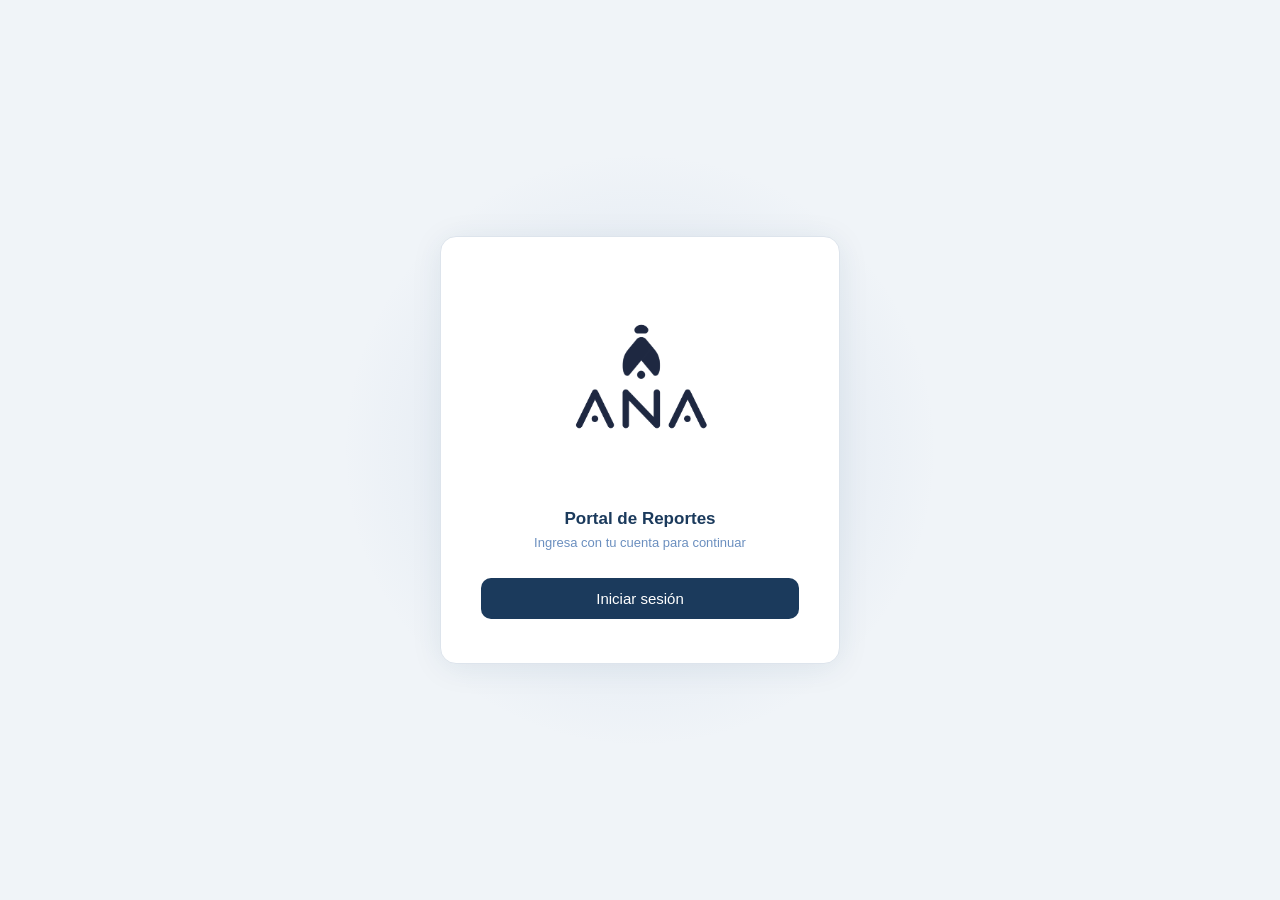
==== index.html @ 8ad3aed4 "Update index.html" ====
<!DOCTYPE html>
<html lang="es">
<head>
  <meta charset="UTF-8" />
  <meta name="viewport" content="width=device-width, initial-scale=1.0" />
  <title>ANA · Portal de Reportes</title>
  <link rel="stylesheet" href="css/styles.css" />
  <script src="https://identity.netlify.com/v1/netlify-identity-widget.js"></script>
</head>
<body class="login-page">

  <div class="login-bg-glow"></div>

  <div class="login-card">
    <div class="login-logo">
      <img src="img/ANA_marca.png" alt="ANA – Ilumina tus decisiones" class="logo-img" />
    </div>
    <p class="login-subtitle">Portal de Reportes</p>
    <p class="login-hint">Ingresa con tu cuenta para continuar</p>
    <button class="btn-login" data-netlify-identity-button>Iniciar sesión</button>
  </div>

  <script>
    netlifyIdentity.on('login', () => {
      window.location.href = '/dashboard.html';
    });
    netlifyIdentity.on('init', user => {
      if (user) window.location.href = '/dashboard.html';
    });
  </script>
</body>
</html>
---- css/styles.css ----
/* ── Reset & Base ─────────────────────────────────────────────── */
*, *::before, *::after { box-sizing: border-box; margin: 0; padding: 0; }

:root {
  --sidebar-width: 240px;
  --topbar-height: 56px;

  /* ANA brand colors */
  --ana-dark:   #1B3A5C;
  --ana-mid:    #6B8FBF;
  --ana-light:  #A8C0D6;
  --ana-gold:   #F5A623;
  --ana-bg:     #F0F4F8;

  --white:      #FFFFFF;
  --border:     #DDE4EC;
  --text-primary:   #1B3A5C;
  --text-secondary: #6B8FBF;
  --text-hint:      #9AAFBF;
  --radius: 10px;
}

body {
  font-family: -apple-system, BlinkMacSystemFont, 'Segoe UI', sans-serif;
  color: var(--text-primary);
  background: var(--ana-bg);
}
button { cursor: pointer; border: none; background: none; font-family: inherit; }
ul { list-style: none; }

/* ── LOGIN PAGE ───────────────────────────────────────────────── */
.login-page {
  display: flex;
  align-items: center;
  justify-content: center;
  min-height: 100vh;
  background: var(--ana-bg);
  position: relative;
  overflow: hidden;
}

/* Glow decorativo detrás de la card */
.login-bg-glow {
  position: absolute;
  width: 600px;
  height: 600px;
  border-radius: 50%;
  background: radial-gradient(circle, rgba(107,143,191,0.18) 0%, transparent 70%);
  top: 50%; left: 50%;
  transform: translate(-50%, -50%);
  pointer-events: none;
}

.login-card {
  position: relative;
  background: var(--white);
  border-radius: 16px;
  border: 1px solid var(--border);
  padding: 2.75rem 2.5rem;
  width: 100%;
  max-width: 400px;
  text-align: center;
  box-shadow: 0 4px 32px rgba(27,58,92,0.08);
}

.login-logo { margin-bottom: 1.5rem; }

.logo-img {
  width: 200px;
  /* El logo tiene fondo negro, lo recortamos para que funcione en blanco */
  mix-blend-mode: multiply;
}

/* Truco para logos con fondo negro: invertimos los negros */
@media (prefers-color-scheme: light) {
  .logo-img { filter: brightness(0) saturate(100%) invert(18%) sepia(40%) saturate(600%) hue-rotate(185deg) brightness(80%); }
}

.login-subtitle {
  font-size: 17px;
  font-weight: 600;
  color: var(--ana-dark);
  margin-bottom: 0.35rem;
}

.login-hint {
  font-size: 13px;
  color: var(--text-secondary);
  margin-bottom: 1.75rem;
}

.btn-login {
  width: 100%;
  background: var(--ana-dark);
  color: var(--white);
  border-radius: var(--radius);
  padding: 0.75rem 1.5rem;
  font-size: 15px;
  font-weight: 500;
  transition: background 0.15s, transform 0.1s;
}
.btn-login:hover { background: #142d47; }
.btn-login:active { transform: scale(0.98); }

/* ── DASHBOARD LAYOUT ─────────────────────────────────────────── */
.dashboard-page { display: flex; height: 100vh; overflow: hidden; }

/* ── SIDEBAR ─────────────────────────────────────────────────── */
.sidebar {
  width: var(--sidebar-width);
  background: var(--ana-dark);
  display: flex;
  flex-direction: column;
  flex-shrink: 0;
  overflow: hidden;
  transition: transform 0.25s ease;
  z-index: 200;
}

.sidebar-header {
  padding: 1.25rem 1.25rem 1rem;
  border-bottom: 1px solid rgba(255,255,255,0.1);
}

.sidebar-logo-img {
  width: 140px;
  /* Forzamos el logo a verse blanco sobre fondo oscuro */
  filter: brightness(0) invert(1);
}

/* ── NAV ─────────────────────────────────────────────────────── */
.sidebar-nav {
  flex: 1;
  overflow-y: auto;
  padding: 0.75rem 0;
  scrollbar-width: thin;
  scrollbar-color: rgba(255,255,255,0.15) transparent;
}

.nav-section { }

.nav-category {
  width: 100%;
  display: flex;
  align-items: center;
  justify-content: space-between;
  padding: 0.6rem 1.25rem;
  font-size: 11px;
  font-weight: 700;
  color: var(--ana-light);
  text-transform: uppercase;
  letter-spacing: 0.06em;
  background: none;
  transition: color 0.15s;
}
.nav-category:hover { color: var(--white); }
.nav-category-label { display: flex; align-items: center; gap: 8px; }
.nav-icon { font-size: 13px; }

.nav-chevron { transition: transform 0.2s; color: var(--ana-light); }
.nav-section.open .nav-chevron { transform: rotate(180deg); }

.nav-reports {
  max-height: 0;
  overflow: hidden;
  transition: max-height 0.25s ease;
}

.nav-report-item {
  width: 100%;
  text-align: left;
  padding: 0.45rem 1.25rem 0.45rem 2.5rem;
  font-size: 13.5px;
  color: rgba(255,255,255,0.7);
  position: relative;
  transition: color 0.15s, background 0.15s;
}
.nav-report-item::before {
  content: '';
  position: absolute;
  left: 1.5rem;
  top: 50%;
  transform: translateY(-50%);
  width: 4px; height: 4px;
  border-radius: 50%;
  background: var(--ana-mid);
  transition: background 0.15s;
}
.nav-report-item:hover {
  color: var(--white);
  background: rgba(255,255,255,0.06);
}
.nav-report-item.active {
  color: var(--white);
  background: rgba(245,166,35,0.15);
}
.nav-report-item.active::before { background: var(--ana-gold); }

/* ── SIDEBAR FOOTER ──────────────────────────────────────────── */
.sidebar-footer {
  padding: 0.875rem 1.25rem;
  border-top: 1px solid rgba(255,255,255,0.1);
  display: flex;
  align-items: center;
  gap: 10px;
}

.user-info { display: flex; align-items: center; gap: 8px; flex: 1; min-width: 0; }

.user-avatar {
  width: 30px; height: 30px;
  border-radius: 50%;
  background: var(--ana-gold);
  color: var(--ana-dark);
  font-size: 13px;
  font-weight: 700;
  display: flex; align-items: center; justify-content: center;
  flex-shrink: 0;
}

.user-email {
  font-size: 12px;
  color: var(--ana-light);
  white-space: nowrap;
  overflow: hidden;
  text-overflow: ellipsis;
}

.btn-logout {
  color: var(--ana-light);
  padding: 4px;
  border-radius: 6px;
  flex-shrink: 0;
  transition: color 0.15s;
}
.btn-logout:hover { color: #ff6b6b; }

/* ── MAIN CONTENT ─────────────────────────────────────────────── */
.main-content {
  flex: 1;
  display: flex;
  flex-direction: column;
  overflow: hidden;
  min-width: 0;
  background: var(--ana-bg);
}

/* ── TOPBAR (mobile) ─────────────────────────────────────────── */
.topbar {
  display: none;
  align-items: center;
  gap: 12px;
  height: var(--topbar-height);
  padding: 0 1rem;
  background: var(--white);
  border-bottom: 1px solid var(--border);
  flex-shrink: 0;
}

.topbar-title {
  font-size: 15px;
  font-weight: 500;
  color: var(--text-primary);
  white-space: nowrap;
  overflow: hidden;
  text-overflow: ellipsis;
}

.btn-menu-toggle { color: var(--ana-dark); padding: 6px; border-radius: 6px; }

/* ── WELCOME SCREEN ──────────────────────────────────────────── */
.welcome-screen {
  flex: 1;
  display: flex;
  align-items: center;
  justify-content: center;
  padding: 2rem;
}

.welcome-content { text-align: center; max-width: 380px; }

.welcome-logo {
  width: 220px;
  margin-bottom: 1.25rem;
  /* mismo truco de color que en login */
  filter: brightness(0) saturate(100%) invert(18%) sepia(40%) saturate(600%) hue-rotate(185deg) brightness(80%);
}

.welcome-tagline {
  font-size: 16px;
  font-weight: 600;
  color: var(--ana-dark);
  margin-bottom: 0.5rem;
}

.welcome-hint {
  font-size: 13px;
  color: var(--text-secondary);
  line-height: 1.6;
}

/* Punto dorado decorativo */
.welcome-content::after {
  content: '•';
  display: block;
  font-size: 28px;
  color: var(--ana-gold);
  margin-top: 1.5rem;
}

/* ── REPORT CONTAINER ────────────────────────────────────────── */
.report-container {
  flex: 1;
  display: flex;
  flex-direction: column;
  overflow: hidden;
  padding: 1.25rem;
  gap: 1rem;
}

.report-header { flex-shrink: 0; }

.report-category {
  font-size: 11px;
  font-weight: 700;
  text-transform: uppercase;
  letter-spacing: 0.06em;
  color: var(--ana-gold);
  margin-bottom: 2px;
}

.report-title {
  font-size: 20px;
  font-weight: 600;
  color: var(--ana-dark);
}

.iframe-wrapper {
  flex: 1;
  background: var(--white);
  border-radius: 12px;
  border: 1px solid var(--border);
  overflow: hidden;
  box-shadow: 0 2px 12px rgba(27,58,92,0.06);
}

.iframe-wrapper iframe { width: 100%; height: 100%; display: block; }

/* ── MOBILE OVERLAY ──────────────────────────────────────────── */
.sidebar-overlay {
  display: none;
  position: fixed;
  inset: 0;
  background: rgba(27,58,92,0.45);
  z-index: 199;
  opacity: 0;
  transition: opacity 0.25s;
}

/* ── RESPONSIVE ──────────────────────────────────────────────── */
@media (max-width: 768px) {
  .sidebar {
    position: fixed;
    top: 0; left: 0; bottom: 0;
    transform: translateX(-100%);
  }
  .sidebar.open { transform: translateX(0); }
  .sidebar-overlay { display: block; }
  .sidebar-overlay.visible { opacity: 1; pointer-events: all; }
  .topbar { display: flex; }
  .report-container { padding: 0.875rem; }
  .report-title { font-size: 17px; }
}
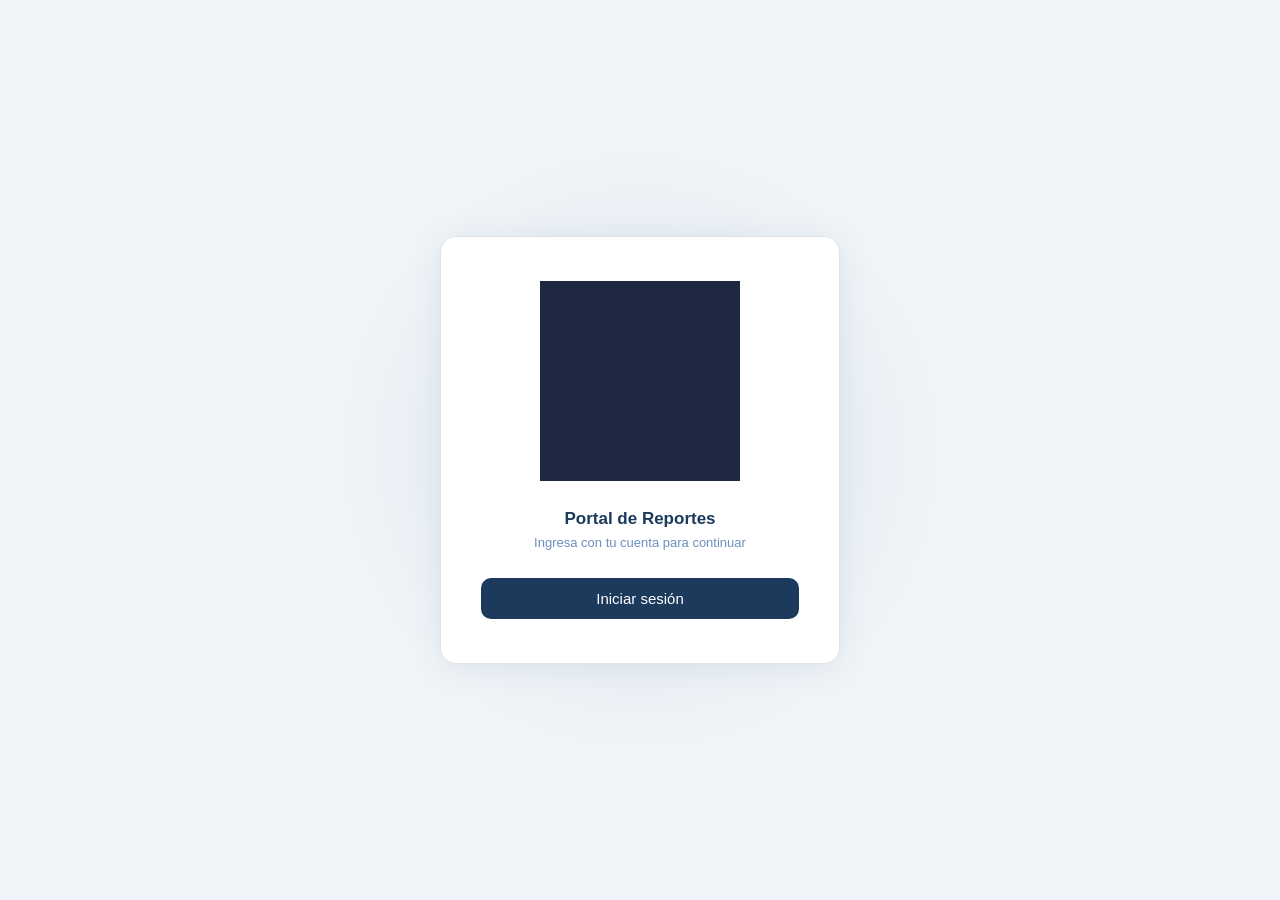
==== commit 642e74f3: "Update index.html" ====
--- a/index.html
+++ b/index.html
@@ -13,7 +13,7 @@
 
   <div class="login-card">
     <div class="login-logo">
-      <img src="img/ANA_marca.png" alt="ANA – Ilumina tus decisiones" class="logo-img" />
+      <img src="img/ANA_marca.jpg" alt="ANA – Ilumina tus decisiones" class="logo-img" />
     </div>
     <p class="login-subtitle">Portal de Reportes</p>
     <p class="login-hint">Ingresa con tu cuenta para continuar</p>
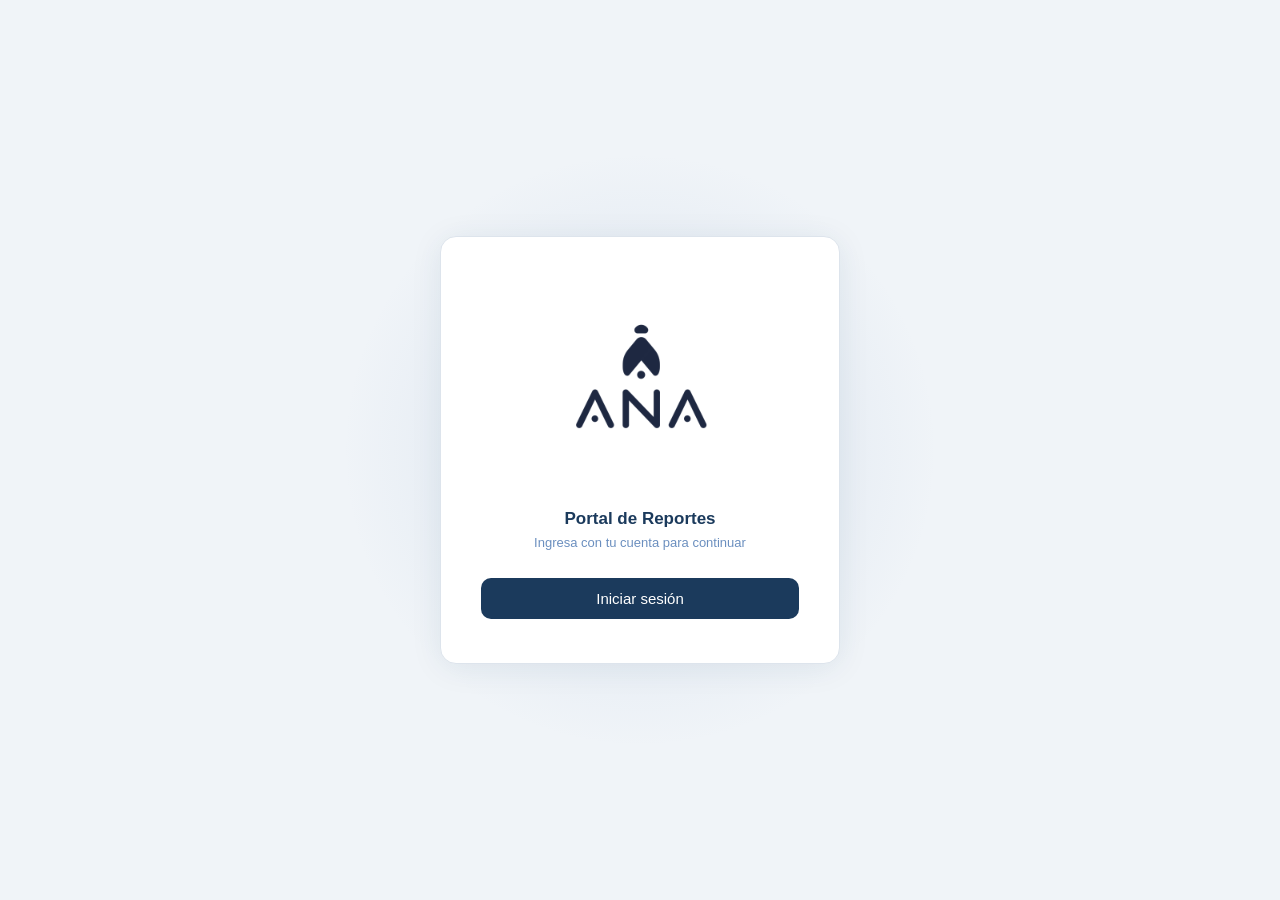
==== commit c69a75ed: "Update index.html" ====
--- a/index.html
+++ b/index.html
@@ -13,7 +13,7 @@
 
   <div class="login-card">
     <div class="login-logo">
-      <img src="img/ANA_marca.jpg" alt="ANA – Ilumina tus decisiones" class="logo-img" />
+      <img src="img/ANA_marca-removebg-preview.png" alt="ANA – Ilumina tus decisiones" class="logo-img" />
     </div>
     <p class="login-subtitle">Portal de Reportes</p>
     <p class="login-hint">Ingresa con tu cuenta para continuar</p>
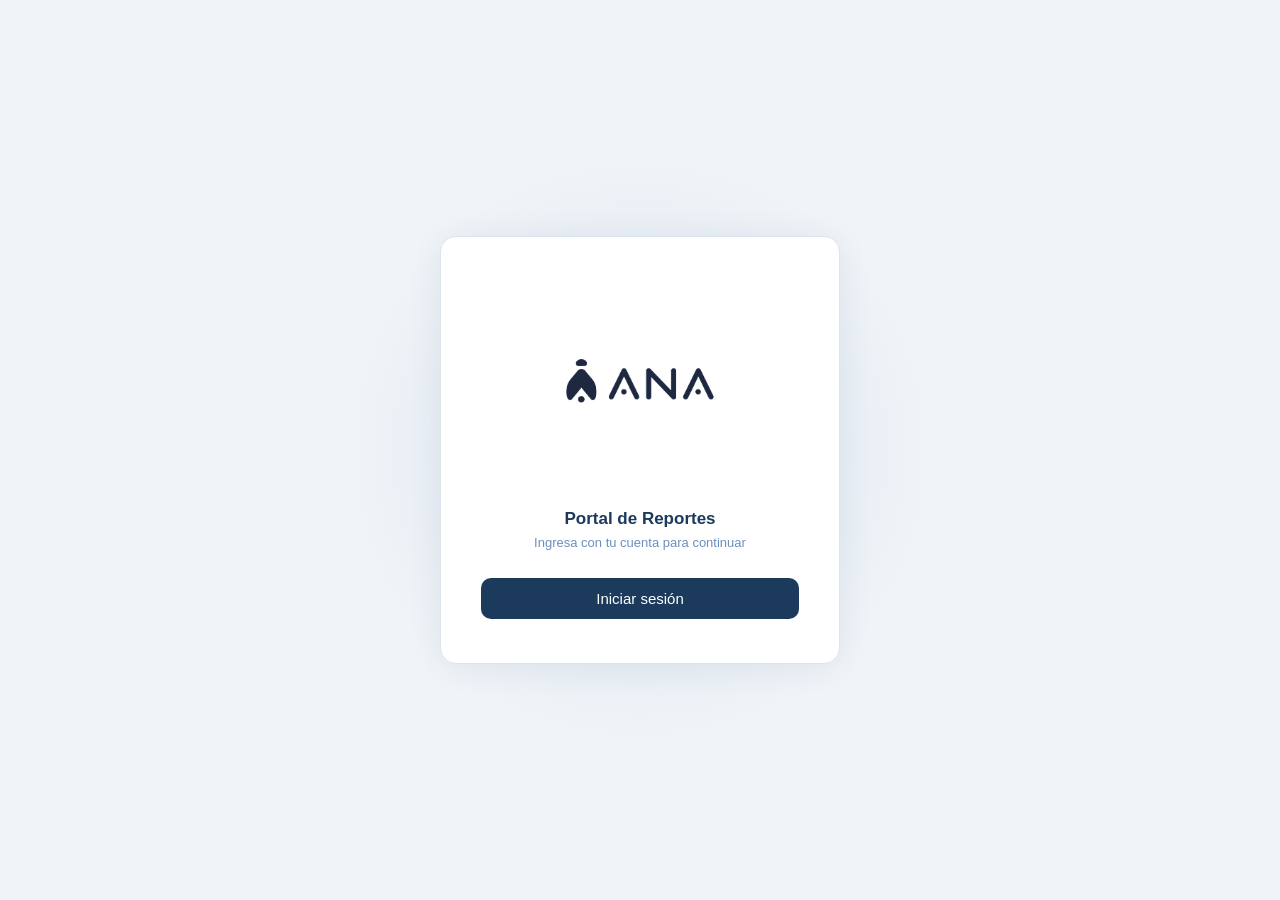
==== commit 71d48ba0: "Update index.html" ====
--- a/index.html
+++ b/index.html
@@ -13,7 +13,7 @@
 
   <div class="login-card">
     <div class="login-logo">
-      <img src="img/ANA_marca-removebg-preview.png" alt="ANA – Ilumina tus decisiones" class="logo-img" />
+      <img src="img/ANA_marca_horizontal_negativo.png" alt="ANA – Ilumina tus decisiones" class="logo-img" />
     </div>
     <p class="login-subtitle">Portal de Reportes</p>
     <p class="login-hint">Ingresa con tu cuenta para continuar</p>
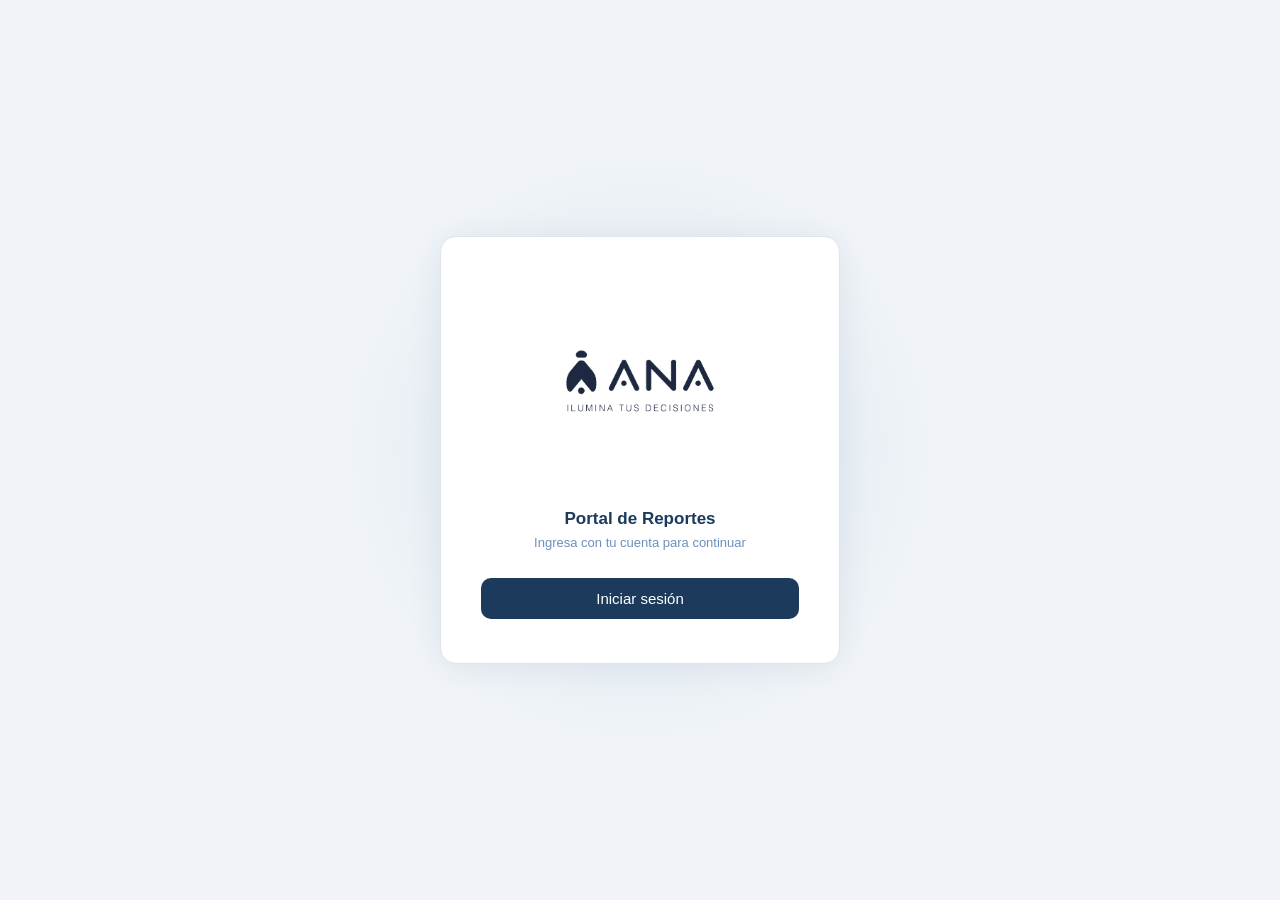
==== commit 23726a4c: "Update index.html" ====
--- a/index.html
+++ b/index.html
@@ -13,7 +13,7 @@
 
   <div class="login-card">
     <div class="login-logo">
-      <img src="img/ANA_marca_horizontal_negativo.png" alt="ANA – Ilumina tus decisiones" class="logo-img" />
+      <img src="img/ANA_marca_horizontal_slogan.png" alt="ANA – Ilumina tus decisiones" class="logo-img" />
     </div>
     <p class="login-subtitle">Portal de Reportes</p>
     <p class="login-hint">Ingresa con tu cuenta para continuar</p>
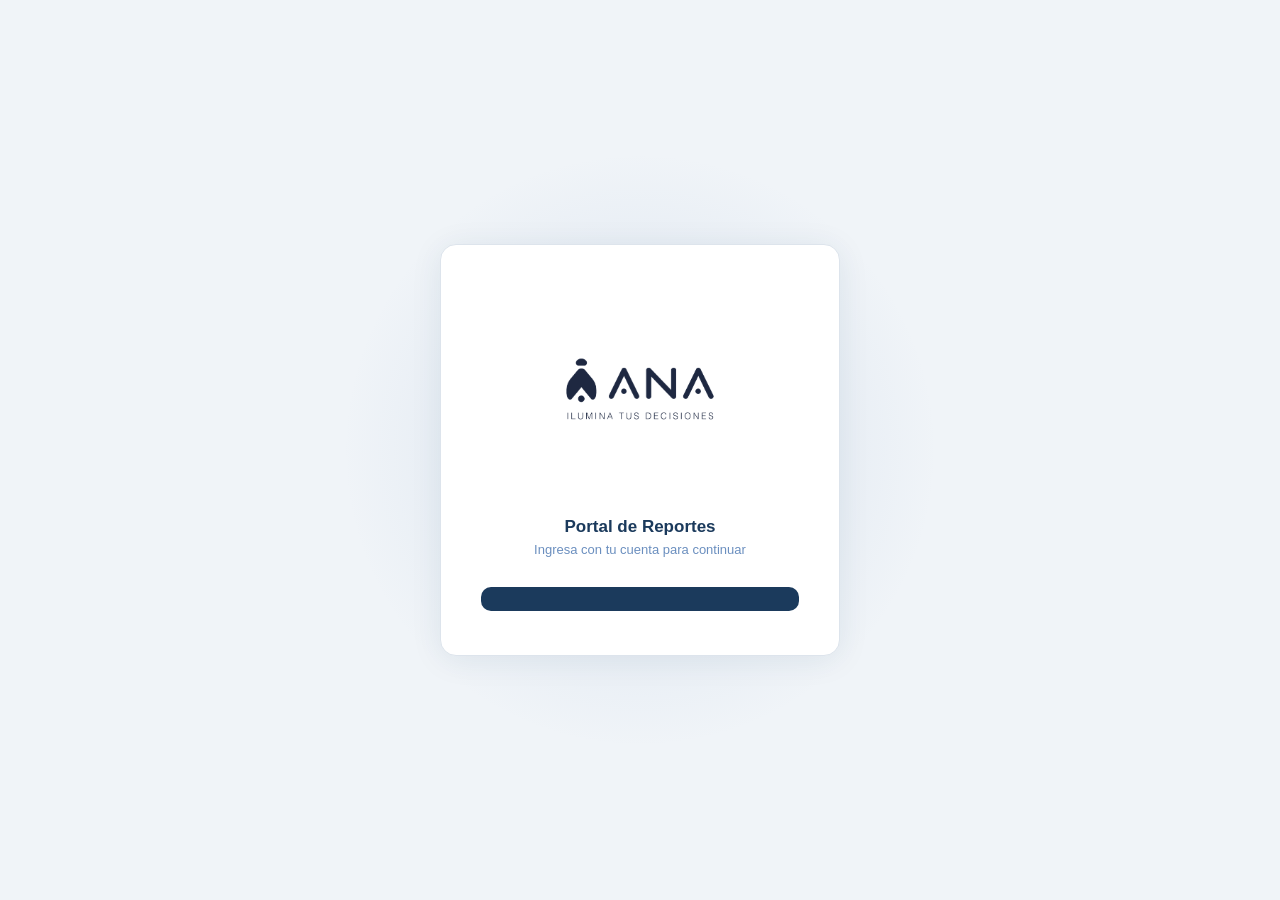
==== commit d4099bb8: "Update index.html" ====
--- a/index.html
+++ b/index.html
@@ -17,7 +17,7 @@
     </div>
     <p class="login-subtitle">Portal de Reportes</p>
     <p class="login-hint">Ingresa con tu cuenta para continuar</p>
-    <button class="btn-login" data-netlify-identity-button>Iniciar sesión</button>
+    <button class="btn-login" data-netlify-identity-button></button>
   </div>
 
   <script>
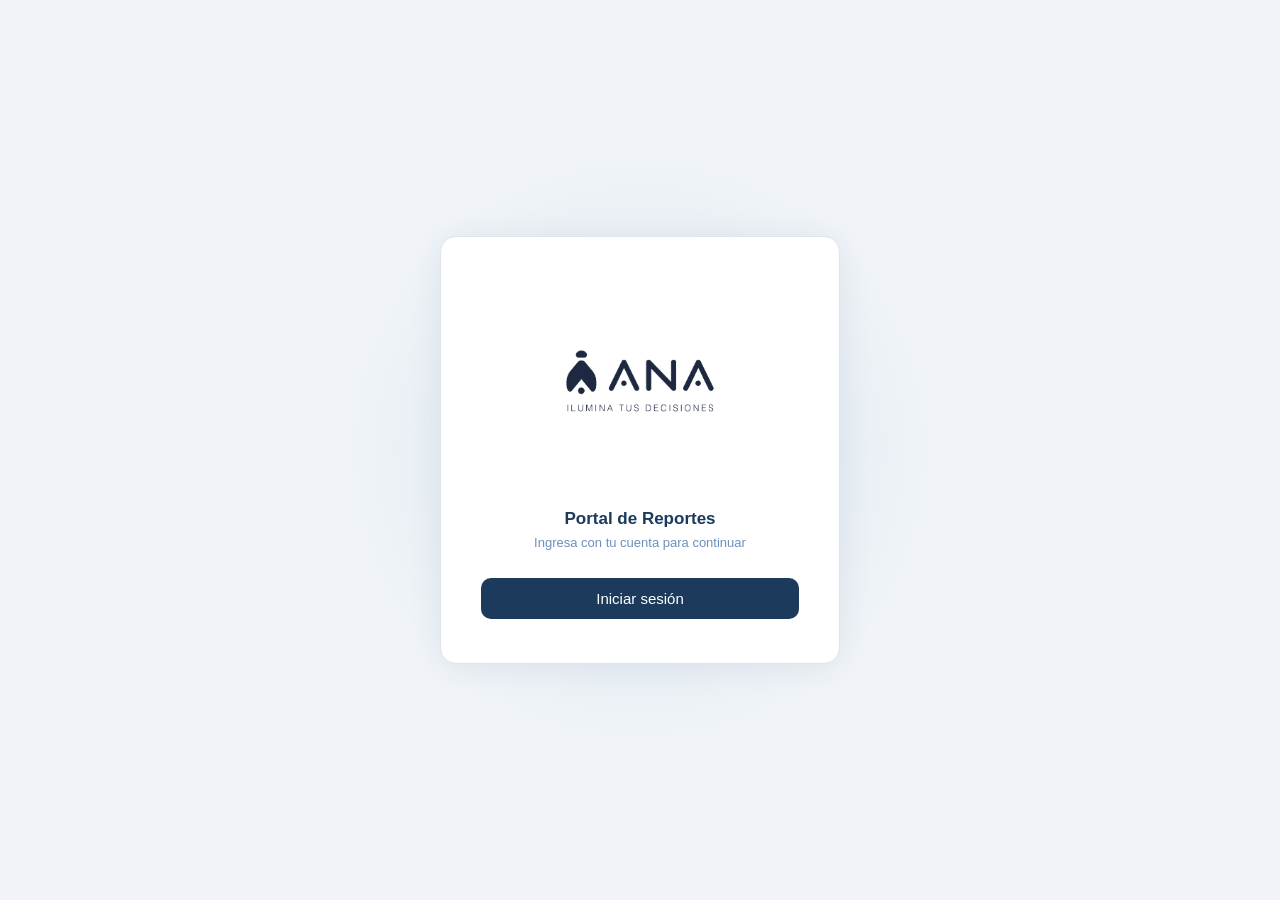
==== commit f62331fa: "Update index.html" ====
--- a/index.html
+++ b/index.html
@@ -17,7 +17,7 @@
     </div>
     <p class="login-subtitle">Portal de Reportes</p>
     <p class="login-hint">Ingresa con tu cuenta para continuar</p>
-    <button class="btn-login" data-netlify-identity-button></button>
+    <button class="btn-login" data-netlify-identity-button>Iniciar sesión</button>
   </div>
 
   <script>
